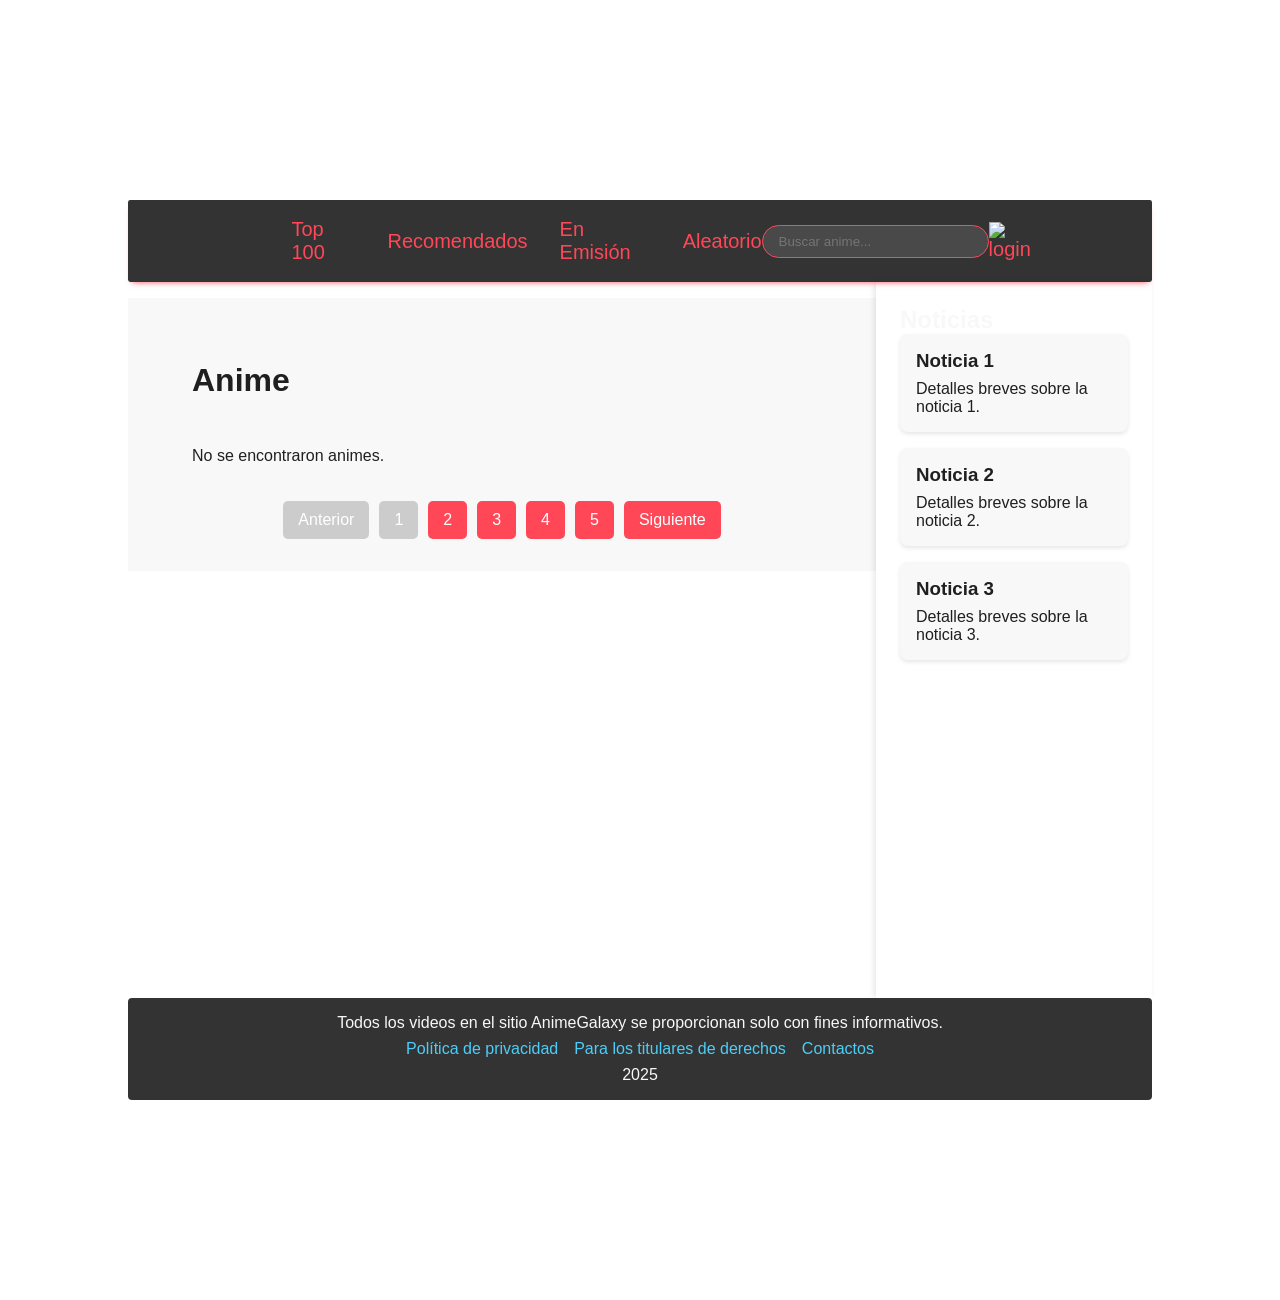
==== index.html @ c3c356a2 "Guardar antes de aplicar stash" ====
<!DOCTYPE html>
<html lang="es">

<head>
   <meta charset="UTF-8">
   <meta name="viewport" content="width=device-width, initial-scale=1.0">
   <title>AnimeGalaxy</title>
   <link rel="stylesheet" href="styles/styles.css">
   <link rel="icon" type="image/x-icon" href="icons/favicon.ico">
</head>

<body>
   <!-- ********Cabecera******** -->
   <header>
      <nav class="menu">

         <a href="index.html" id="logo">
            <!-- <img src="images/logo.webp" alt="logo de AnimeGalaxy"> -->
         </a>

         <ul>
            <li><a href="index.html?categoria=top100">Top 100</a></li>
            <li><a href="index.html?categoria=mejorCalificados">Recomendados</a></li>
            <li><a href="index.html?categoria=ongoing">En Emisión</a></li>
            <li><a href="index.html?categoria=random">Aleatorio</a></li>
         </ul>

         <form class="buscar" id="buscarForm">
            <input type="text" id="animeInput" placeholder="Buscar anime..." name="q">
            <button type="submit">
               <!-- <img src="icons/lupa.png" alt="Buscar" style="height: 20px;"> -->
            </button>
         </form>

         <div class="login-boton">
            <a href="html/login.html">
               <img src="icons/usuario.png" alt="login">
            </a>
         </div>
      </nav>
   </header>

   <!-- ********Main******** -->
   <div class="content">
      <main>
         <h1>Anime</h1>

         <!-- <section id="resultado"></section> -->

         <section class="catalogo" id="resultado">

         </section>

         <nav id="page-nav" class="paginacion"></nav>
      </main>

      <!-- ----------Aside----------- -->
      <aside>
         <h2>Noticias</h2>
         <article class="card-news">
            <h3>Noticia 1</h3>
            <p>Detalles breves sobre la noticia 1.</p>
         </article>
         <article class="card-news">
            <h3>Noticia 2</h3>
            <p>Detalles breves sobre la noticia 2.</p>
         </article>
         <article class="card-news">
            <h3>Noticia 3</h3>
            <p>Detalles breves sobre la noticia 3.</p>
         </article>
      </aside>

   </div>

   <!-- ********Footer******** -->
   <footer>
      <p>Todos los videos en el sitio AnimeGalaxy se proporcionan solo con fines informativos.</p>

      <nav>
         <ul>
            <li><a href="#">Política de privacidad</a></li>
            <li><a href="#">Para los titulares de derechos</a></li>
            <li><a href="#">Contactos</a></li>
         </ul>
      </nav>

      <p>2025</p>
   </footer>

   <script type="module" src="js/app.js"></script>
</body>

</html>
---- styles/styles.css ----
:root {
   --main-accent: #FF4757; 
   --secondary-accent: #4BCFFA;
   --main-bg: #F8F8F8;
   --dark-bg: #141414;
   --secondary-bg: #333333;
   --secondary-dark-bg: #1f1f1f;
   --text-color: #1F1F1F;
   --highlight-color: #FFA07A;
}
*{
   margin: 0;
   padding: 0;
}
body{
   min-height: 100vh;
   display: flex;
   flex-direction: column;
   align-items: center;

   font-family: Arial, Helvetica, sans-serif;
   font-size: 16px;
   /* background-color: var(--main-bg); */
   background-image: url(/images/bg.jpg);
   background-repeat:no-repeat;
   background-size:cover;
   background-attachment: fixed;
   color: var(--text-color);
   /* overflow: hidden; */

   padding-top: 200px;
   padding-bottom: 200px;
}
footer,header{
   flex-shrink: 0;
}
h1,section{
   margin: 1rem;
   padding: 1rem;
}
/* -----------Header----------------- */
header{
   width: 80%;
   background-color: var(--secondary-bg);
   color: var(--main-accent);
   display: flex;
   justify-content: center;

   box-shadow: 0 4px 6px -4px var(--main-accent);
   padding: 1rem;
   box-sizing: border-box;
   border-radius: 0.15rem;


}
.sticky{
   width: 100%;
   position: fixed;
   top: 0;
   z-index: 1000;
}
.menu{
   display: flex;
   width: 80%;
   height: 100%;
   justify-content: space-around;
   align-items: center;
}
#logo{
   height: 50px;
   width: 50px;
   background: no-repeat center url(/images/logo.webp);
   background-size: contain;
   border-radius: 0.5rem;
}
/* #logo img{
   border-radius: 1rem;
}
.menu img{
   width: 100%;
   height: 100%;
} */
.menu ul {
   list-style: none;
   display: flex;
   gap: 2rem;

   height: 100%;
}
.menu a {
   text-decoration: none;
   color: var(--main-accent);
   transition: color 0.3s;
   font-size: 1.25rem;

   display: flex;
   height: 100%;
   align-items: center;
}
.menu a:hover {
   color: var(--highlight-color);
}
.buscar{
   position: relative;
   display: flex;
   align-items: center;
}
.buscar input {
   padding: 0.5rem 2.5rem 0.5rem 1rem;
   border: 1px solid var(--main-accent);
   border-radius: 20px;
   outline: none;

   background: #494949;
   color: var(--main-bg);
}
.buscar button {
   position: absolute;
   height: 1.25rem;
   width: 1.25rem;
   right: 0.5rem;
   background: no-repeat center / contain url(/icons/lupa.png);
   border: none;
   cursor: pointer;
   font-size: 1.2rem;
}

.login-boton{
   width: 50px;
   height: 50px;
}
.login-boton a img{
   width: 100%;
}

/* --------------Main----------------- */
.content{
   /* margin-top: 80px; */
   width: 80%;
   display: flex;
   flex-direction: row;
   justify-content: center;
   flex: 1;
}
main{
   margin: 1rem auto;
   /* width: 80%; */
   padding: 2rem;
   background-color: var(--main-bg);
   height: 100%;
   flex: 3;
}

.catalogo{
   display: grid;
   grid-template-columns: repeat(auto-fit, minmax(200px, 1fr));
   gap: 20px;
}
.card{
   position: relative;
   background-color: var(--secondary-bg);
   border-radius: 8px;
   overflow: hidden;
   text-align: center;
   box-shadow: 0 4px 6px rgba(0, 0, 0, 0.3);
   transition: transform 0.3s;
}
.card img {
   width: 100%;
   height: 300px;
   object-fit: cover;
}
.card h3 {
   margin: 10px 0;
   font-size: 18px;
   color: var(--main-accent);
}
.card:hover {
   transform: scale(1.05);
}
.anime-info {
   position: absolute;
   top: 0;
   left: 0;
   right: 0;
   bottom: 0;
   background-color: rgba(0, 0, 0, 0.6);
   color: var(--main-bg);
   opacity: 0;

   display: flex;
   flex-direction: column;
   justify-content: center;
   align-items: center;
   padding: 10px;
   transition: opacity 0.3s;
}
.card:hover .anime-info {
   opacity: 1;
}
.anime-info p {
   margin: 10px 0;
   font-size: 14px;
}
.anime-info button {
   background-color: var(--main-accent);
   border: none;
   padding: 10px;
   color: var(--main-bg);
   font-size: 16px;
   cursor: pointer;
   border-radius: 4px;

   transition: background-color 0.2s;
}

.anime-info button:hover {
   background-color: var(--highlight-color);
}
.card a {
   text-decoration: none;
   color: inherit;
}
.card h3 {
   pointer-events: none;
}

/* ---aside---- */
aside {
   flex: 1;
   /* background-color: var(--secondary-bg); */
   color: var(--main-bg);
   padding: 1.5rem;
   box-shadow: -2px 0 6px rgba(0, 0, 0, 0.1);
}

.card-news {
   background-color: var(--main-bg);
   color: var(--text-color);
   border-radius: 8px;
   padding: 1rem;
   margin-bottom: 1rem;
   box-shadow: 0 2px 4px rgba(0, 0, 0, 0.1);
}

.card-news h3 {
   margin-bottom: 0.5rem;
}

.card-news p {
   margin: 0;
}
/* -------Footer--------- */
footer{
   width: 80%;
   background-color: var(--secondary-bg);
   color: var(--main-bg);
   padding: 1rem;
   text-align: center;

   box-sizing: border-box;
   border-radius: 0.25rem;
}
footer ul {
   list-style: none;
   display: flex;
   justify-content: center;
   gap: 1rem;
   padding: 0.5rem 0;
}
footer a {
   color: var(--secondary-accent);
   text-decoration: none;
}
footer a:hover {
   text-decoration: underline;
}

/* Paginacion */
.paginacion {
   display: flex;
   justify-content: center;
   gap: 10px;
   margin-top: 20px;
}

.paginacion button {
   background-color: var(--main-accent);
   color: white;
   border: none;
   padding: 10px 15px;
   font-size: 16px;
   cursor: pointer;
   border-radius: 5px;
   transition: background 0.3s;
}

.paginacion button:disabled {
   background-color: #ccc;
   cursor: not-allowed;
}

.paginacion button:hover:not(:disabled) {
   background-color: var(--highlight-color);
}


/* @media 600 {
   
} */
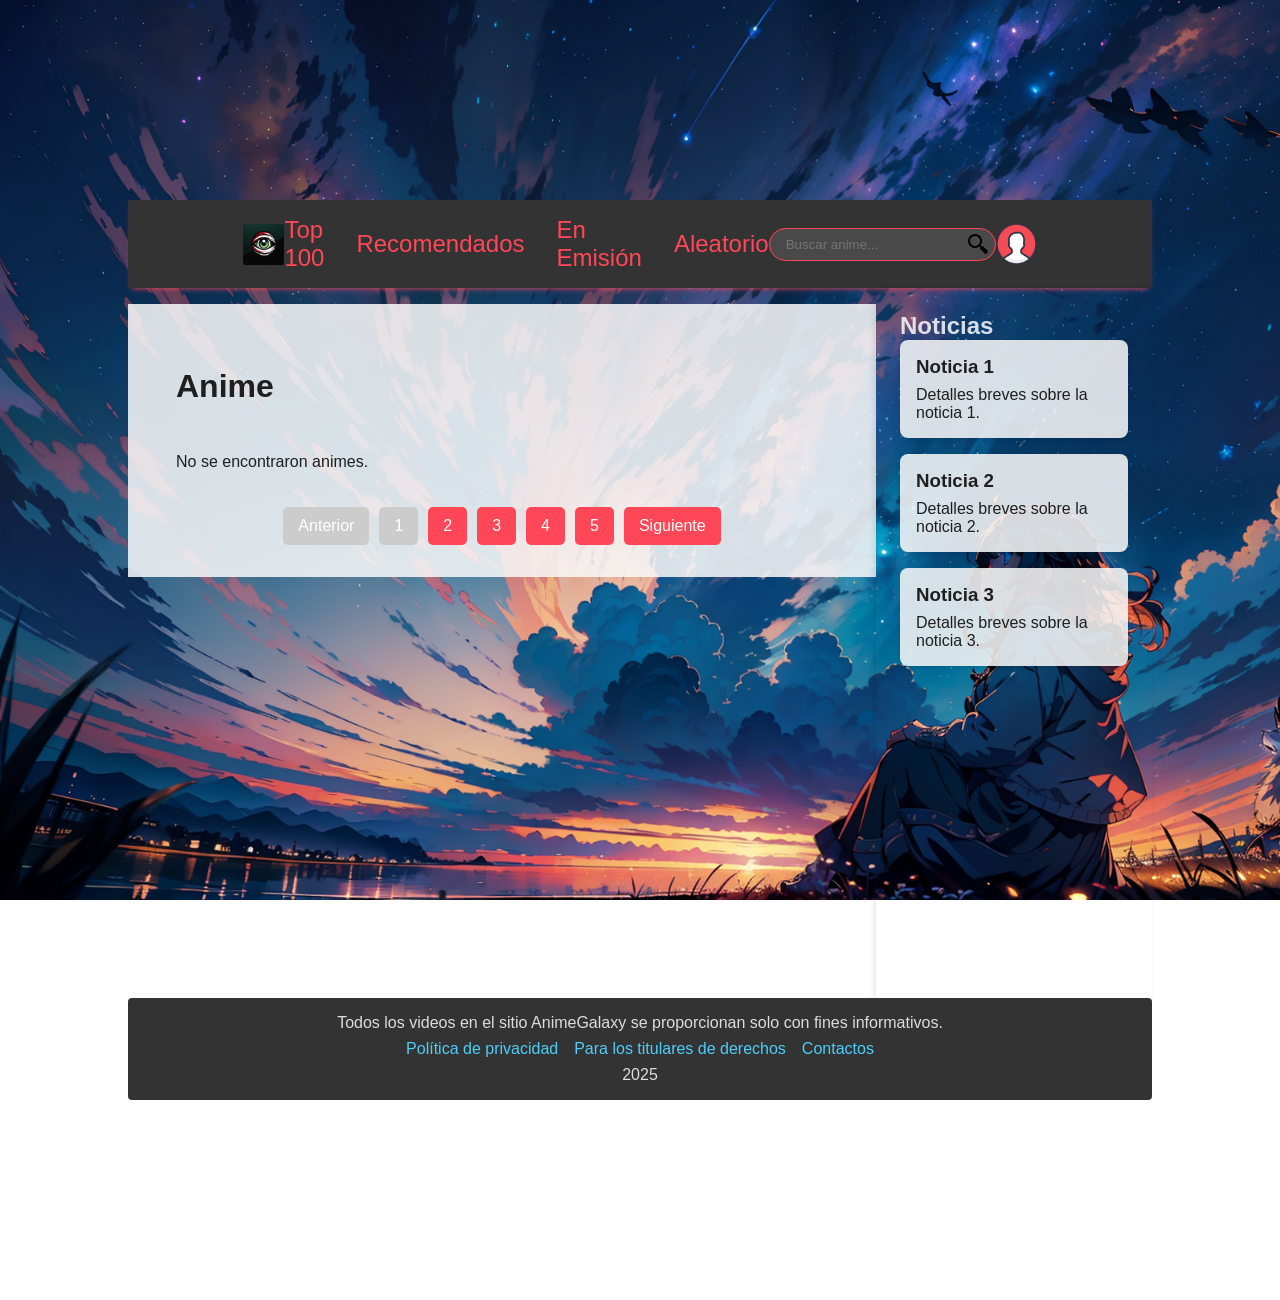
==== commit 6e5c75be: "version 1.2 -agregado trailer y detalles de anime pulsado -la busqueda funciona desde todas las pagi" ====
--- a/index.html
+++ b/index.html
@@ -26,7 +26,7 @@
          </ul>
 
          <form class="buscar" id="buscarForm">
-            <input type="text" id="animeInput" placeholder="Buscar anime..." name="q">
+            <input type="text" id="animeInput" placeholder="Buscar anime..." name="busqueda">
             <button type="submit">
                <!-- <img src="icons/lupa.png" alt="Buscar" style="height: 20px;"> -->
             </button>
--- a/styles/styles.css
+++ b/styles/styles.css
@@ -1,7 +1,7 @@
 :root {
    --main-accent: #FF4757; 
    --secondary-accent: #4BCFFA;
-   --main-bg: #F8F8F8;
+   --main-bg: #f8f8f8dc;
    --dark-bg: #141414;
    --secondary-bg: #333333;
    --secondary-dark-bg: #1f1f1f;
@@ -35,9 +35,10 @@
    flex-shrink: 0;
 }
 h1,section{
-   margin: 1rem;
+   margin: 1rem 0;
    padding: 1rem;
 }
+
 /* -----------Header----------------- */
 header{
    width: 80%;
@@ -50,8 +51,6 @@
    padding: 1rem;
    box-sizing: border-box;
    border-radius: 0.15rem;
-
-
 }
 .sticky{
    width: 100%;
@@ -91,7 +90,7 @@
    text-decoration: none;
    color: var(--main-accent);
    transition: color 0.3s;
-   font-size: 1.25rem;
+   font-size: 1.5rem;
 
    display: flex;
    height: 100%;
@@ -147,6 +146,7 @@
    /* width: 80%; */
    padding: 2rem;
    background-color: var(--main-bg);
+
    height: 100%;
    flex: 3;
 }
@@ -304,6 +304,86 @@
    background-color: var(--highlight-color);
 }
 
+/*-------- Anime detalles ------*/
+.anime-info-box {
+   font-size: 1.8rem;
+  display: flex;
+  gap: 2rem;
+  background-color: var(--secondary-bg);
+  padding: 2rem;
+  border-radius: 1rem;
+  box-shadow: 0 0 10px rgba(0,0,0,0.2);
+  color: var(--main-bg);
+  margin-bottom: 2rem;
+}
+
+.anime-info-box .cover {
+  position: relative;
+  min-width: 200px;
+}
+
+.anime-info-box .cover img {
+  width: 100%;
+  border-radius: 10px;
+  object-fit: cover;
+}
+
+.anime-info-box .episodios-label {
+  position: absolute;
+  top: 0;
+  left: 0;
+  background-color: var(--main-accent);
+  padding: 0.2rem 0.6rem;
+  font-size: 0.9rem;
+  border-radius: 0 5px 5px 0;
+  color: var(--main-bg);
+}
+
+.anime-info-box .info h1 {
+  font-size: 2.5rem;
+  color: var(--main-accent);
+  margin: 0;
+  padding: 1rem 0;
+
+}
+
+.info ul{
+  list-style: none;
+  padding: 0;
+  margin: 0 0 1rem 0;
+}
+
+.info ul li {
+  margin-bottom: 0.5rem;
+}
+
+.descripcion {
+  line-height: 1.6;
+  font-size: 1.5rem;
+  margin-top: 1rem;
+}
+
+.ver-ahora {
+  background-color: var(--main-accent);
+  color: var(--main-bg);
+  border: none;
+  padding: 0.75rem 1.5rem;
+  border-radius: 6px;
+  font-size: 1rem;
+  margin-top: 1rem;
+  cursor: pointer;
+  transition: background-color 0.3s;
+}
+
+.ver-ahora:hover {
+  background-color: var(--highlight-color);
+}
+
+#reproductor{
+   width: 100%;
+   display: flex;
+   justify-content: center;
+}
 
 /* @media 600 {
    
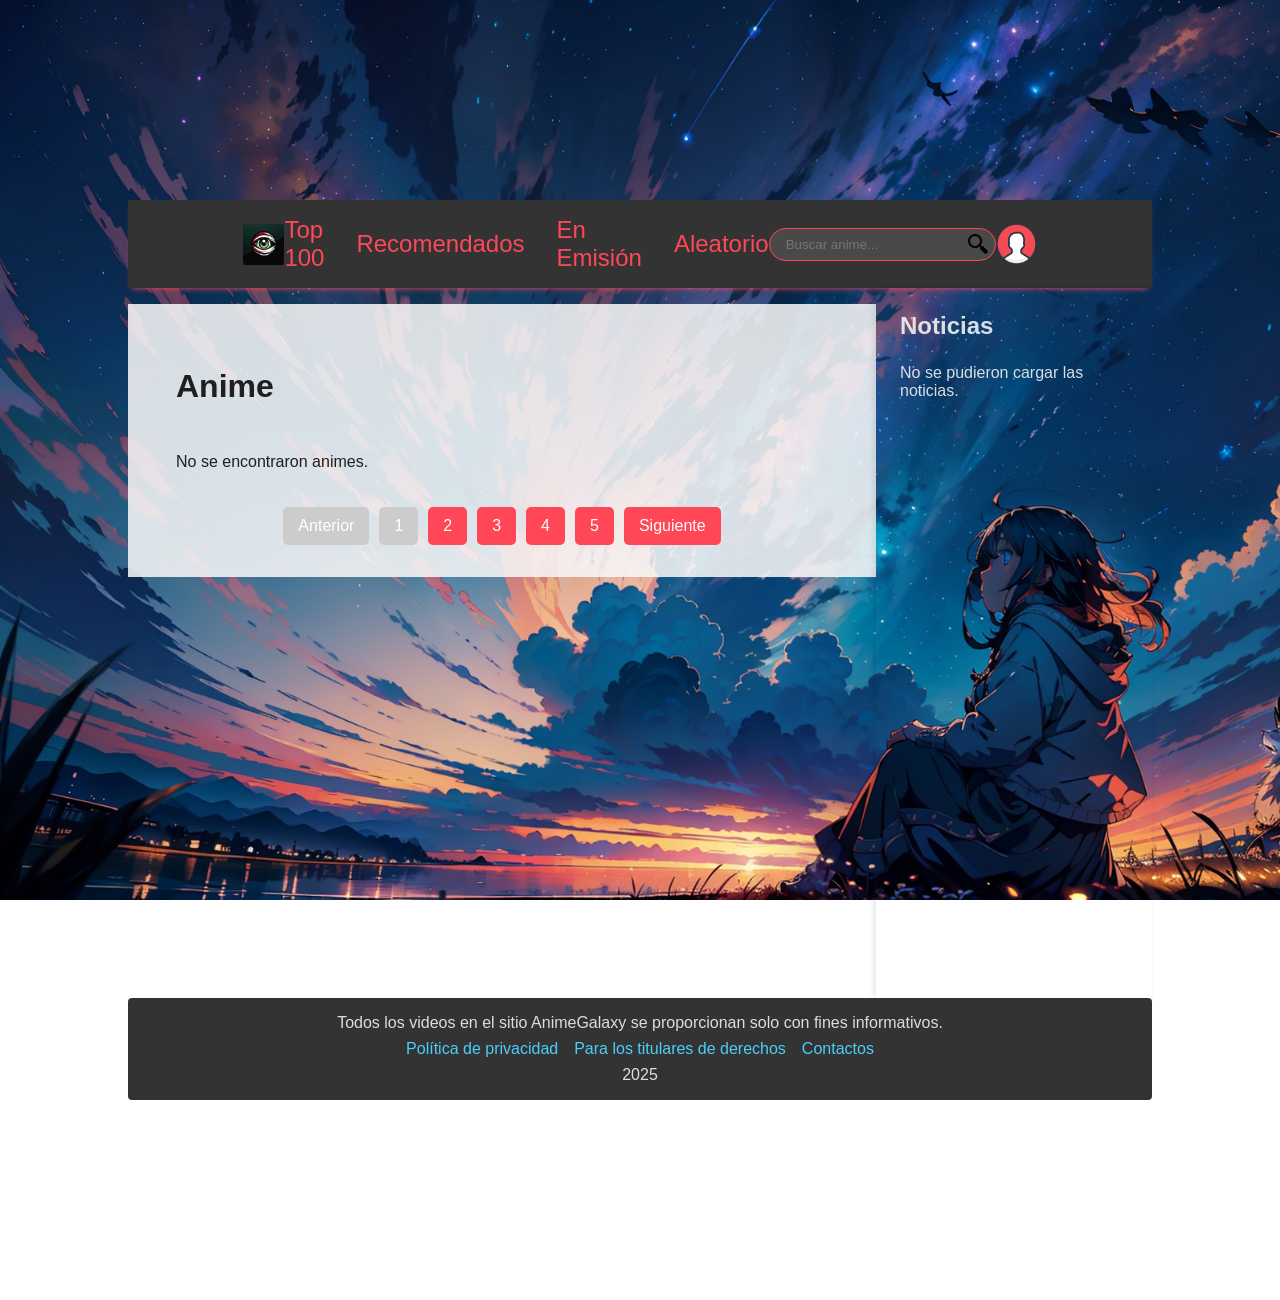
==== commit b13fef48: "version1.3 arreglado el error de buscar form, añadiendo cargarLayout en detalles.js" ====
--- a/index.html
+++ b/index.html
@@ -55,21 +55,7 @@
       </main>
 
       <!-- ----------Aside----------- -->
-      <aside>
-         <h2>Noticias</h2>
-         <article class="card-news">
-            <h3>Noticia 1</h3>
-            <p>Detalles breves sobre la noticia 1.</p>
-         </article>
-         <article class="card-news">
-            <h3>Noticia 2</h3>
-            <p>Detalles breves sobre la noticia 2.</p>
-         </article>
-         <article class="card-news">
-            <h3>Noticia 3</h3>
-            <p>Detalles breves sobre la noticia 3.</p>
-         </article>
-      </aside>
+      <aside id="layout-aside"></aside>
 
    </div>
 
--- a/styles/styles.css
+++ b/styles/styles.css
@@ -234,6 +234,10 @@
    box-shadow: -2px 0 6px rgba(0, 0, 0, 0.1);
 }
 
+aside h2{
+   margin-bottom: 1.5rem;
+}
+
 .card-news {
    background-color: var(--main-bg);
    color: var(--text-color);
@@ -241,14 +245,22 @@
    padding: 1rem;
    margin-bottom: 1rem;
    box-shadow: 0 2px 4px rgba(0, 0, 0, 0.1);
+
+   transition: 0.3s ease;
 }
 
 .card-news h3 {
    margin-bottom: 0.5rem;
+   color: var(--main-accent);
 }
 
 .card-news p {
    margin: 0;
+}
+
+aside .card-news:hover{
+   background-color: var(--highlight-color);
+   scale: 1.1;
 }
 /* -------Footer--------- */
 footer{
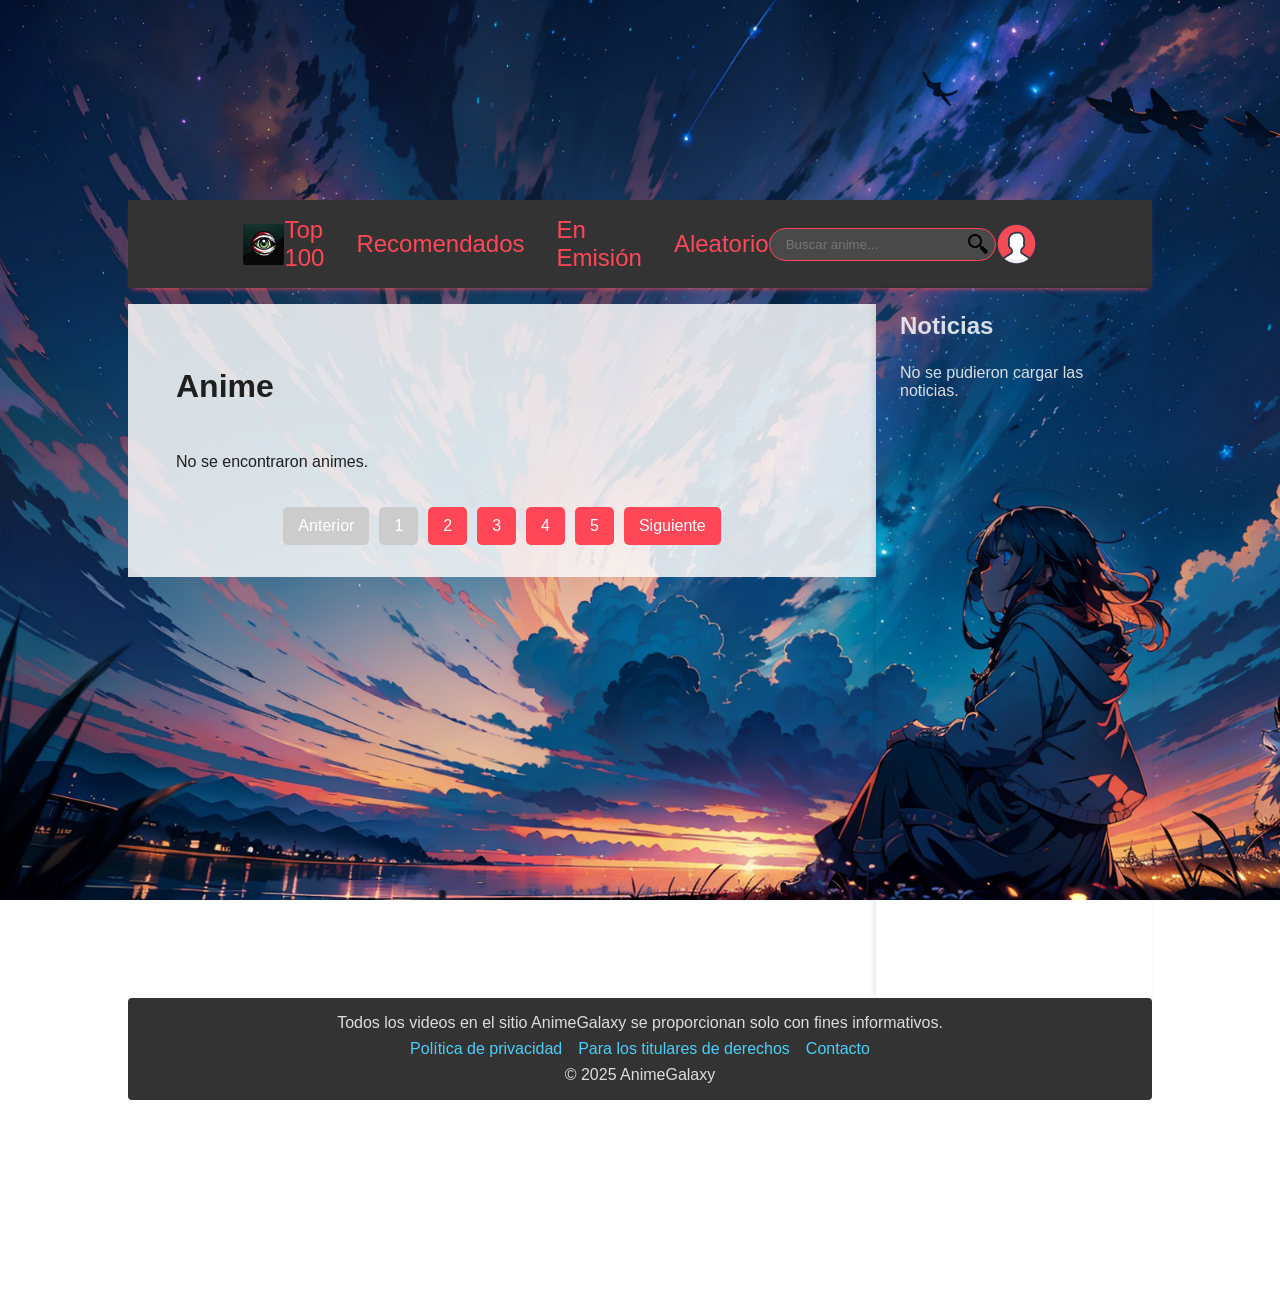
==== commit 444398d8: "version 1.4 Casi completo Agregado: login, jquery, media queries, paginas de footer" ====
--- a/index.html
+++ b/index.html
@@ -11,34 +11,7 @@
 
 <body>
    <!-- ********Cabecera******** -->
-   <header>
-      <nav class="menu">
-
-         <a href="index.html" id="logo">
-            <!-- <img src="images/logo.webp" alt="logo de AnimeGalaxy"> -->
-         </a>
-
-         <ul>
-            <li><a href="index.html?categoria=top100">Top 100</a></li>
-            <li><a href="index.html?categoria=mejorCalificados">Recomendados</a></li>
-            <li><a href="index.html?categoria=ongoing">En Emisión</a></li>
-            <li><a href="index.html?categoria=random">Aleatorio</a></li>
-         </ul>
-
-         <form class="buscar" id="buscarForm">
-            <input type="text" id="animeInput" placeholder="Buscar anime..." name="busqueda">
-            <button type="submit">
-               <!-- <img src="icons/lupa.png" alt="Buscar" style="height: 20px;"> -->
-            </button>
-         </form>
-
-         <div class="login-boton">
-            <a href="html/login.html">
-               <img src="icons/usuario.png" alt="login">
-            </a>
-         </div>
-      </nav>
-   </header>
+   <header id="layout-header"></header>
 
    <!-- ********Main******** -->
    <div class="content">
@@ -60,19 +33,7 @@
    </div>
 
    <!-- ********Footer******** -->
-   <footer>
-      <p>Todos los videos en el sitio AnimeGalaxy se proporcionan solo con fines informativos.</p>
-
-      <nav>
-         <ul>
-            <li><a href="#">Política de privacidad</a></li>
-            <li><a href="#">Para los titulares de derechos</a></li>
-            <li><a href="#">Contactos</a></li>
-         </ul>
-      </nav>
-
-      <p>2025</p>
-   </footer>
+   <footer id="layout-footer"></footer>
 
    <script type="module" src="js/app.js"></script>
 </body>
--- a/styles/styles.css
+++ b/styles/styles.css
@@ -210,7 +210,6 @@
    font-size: 16px;
    cursor: pointer;
    border-radius: 4px;
-
    transition: background-color 0.2s;
 }
 
@@ -262,6 +261,7 @@
    background-color: var(--highlight-color);
    scale: 1.1;
 }
+
 /* -------Footer--------- */
 footer{
    width: 80%;
@@ -397,6 +397,177 @@
    justify-content: center;
 }
 
-/* @media 600 {
-   
+/* Estilos para el formulario de contacto */
+.formulario-contacto {
+  display: flex;
+  flex-direction: column;
+  gap: 1rem;
+  max-width: 600px;
+  margin: 2rem auto;
+  padding: 2rem;
+  background-color: var(--main-bg);
+  border: 1px solid var(--main-accent);
+  border-radius: 10px;
+  box-shadow: 0 4px 10px rgba(0, 0, 0, 0.1);
+}
+
+.formulario-contacto label {
+  font-weight: bold;
+  color: var(--text-color);
+}
+
+.formulario-contacto input,
+.formulario-contacto textarea {
+  padding: 0.75rem;
+  border: 1px solid #ccc;
+  border-radius: 6px;
+  font-size: 1rem;
+  background-color: #fff;
+  resize: vertical;
+}
+
+.formulario-contacto button {
+  align-self: flex-start;
+  padding: 0.75rem 1.5rem;
+  font-size: 1rem;
+  background-color: var(--main-accent);
+  color: white;
+  border: none;
+  border-radius: 6px;
+  cursor: pointer;
+  transition: background-color 0.3s ease;
+}
+
+.formulario-contacto button:hover {
+  background-color: var(--highlight-color);
+}
+
+/* Estilos para derechos.html */
+.contenido-estatico {
+   max-width: 900px;
+}
+
+.texto-legal {
+   font-size: 1rem;
+   line-height: 1.6;
+}
+
+.texto-legal ul {
+   list-style: disc inside;
+   margin-top: 1rem;
+   padding-left: 1rem;
+}
+
+.texto-legal a {
+   color: var(--main-accent);
+   text-decoration: underline;
+}
+
+
+/* Diseño para pantallas pequeñas (smartphones) */
+@media (max-width: 600px) {
+   body {
+      padding-top: 100px;
+      padding-bottom: 100px;
+   }
+
+   header {
+      width: 100%;
+      flex-direction: column;
+      padding: 0.5rem;
+   }
+
+   .menu ul {
+      flex-direction: column;
+      gap: 1rem;
+   }
+
+   .content {
+      flex-direction: column;
+      width: 100%;
+   }
+
+   main {
+      padding: 1rem;
+   }
+
+   aside {
+      padding: 1rem;
+   }
+
+   .catalogo {
+      grid-template-columns: repeat(auto-fit, minmax(150px, 1fr));
+      gap: 10px;
+   }
+
+   .anime-info-box {
+      flex-direction: column;
+      gap: 1rem;
+   }
+
+   .anime-info-box .cover {
+      width: 100%;
+   }
+
+   .anime-info-box .info h1 {
+      font-size: 2rem;
+   }
+
+   .descripcion {
+      font-size: 1.2rem;
+   }
+}
+
+/* Diseño para tablets */
+@media (max-width: 900px) {
+   header {
+      width: 100%;
+   }
+
+   .menu ul {
+      gap: 1rem;
+   }
+
+   .content {
+      width: 90%;
+   }
+
+   .catalogo {
+      grid-template-columns: repeat(auto-fit, minmax(180px, 1fr));
+   }
+
+   .anime-info-box {
+      gap: 1.5rem;
+   }
+
+   .anime-info-box .info h1 {
+      font-size: 2.2rem;
+   }
+
+   .descripcion {
+      font-size: 1.4rem;
+   }
+}
+
+/* Diseño para pantallas grandes (desktop) */
+/* @media (min-width: 1200px) {
+   .content {
+      width: 80%;
+   }
+
+   .catalogo {
+      grid-template-columns: repeat(auto-fit, minmax(250px, 1fr));
+   }
+
+   .anime-info-box {
+      gap: 2rem;
+   }
+
+   .anime-info-box .info h1 {
+      font-size: 2.5rem;
+   }
+
+   .descripcion {
+      font-size: 1.5rem;
+   }
 } */
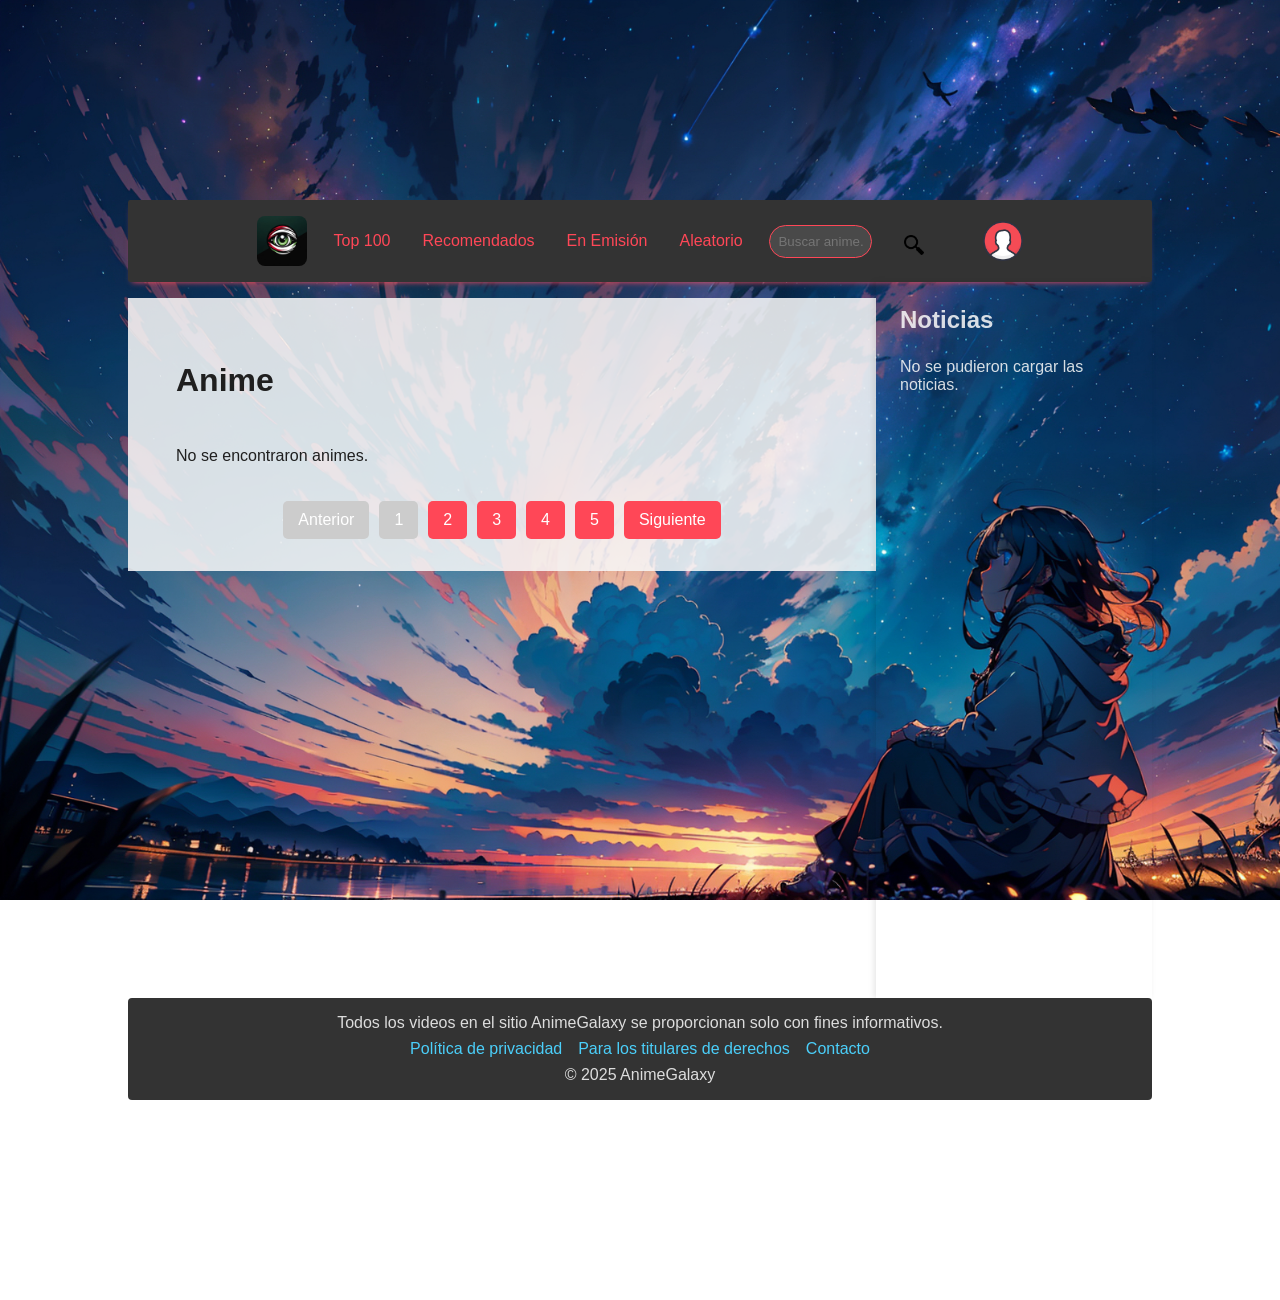
==== commit 87e8058f: "fix" ====
--- a/index.html
+++ b/index.html
@@ -6,7 +6,7 @@
    <meta name="viewport" content="width=device-width, initial-scale=1.0">
    <title>AnimeGalaxy</title>
    <link rel="stylesheet" href="styles/styles.css">
-   <link rel="icon" type="image/x-icon" href="icons/favicon.ico">
+   <link rel="icon" type="image/x-icon" href="/icons/favicon.ico">
 </head>
 
 <body>
--- a/styles/styles.css
+++ b/styles/styles.css
@@ -21,7 +21,7 @@
    font-family: Arial, Helvetica, sans-serif;
    font-size: 16px;
    /* background-color: var(--main-bg); */
-   background-image: url(/images/bg.jpg);
+   background-image: url(../images/bg.jpg);
    background-repeat:no-repeat;
    background-size:cover;
    background-attachment: fixed;
@@ -68,7 +68,7 @@
 #logo{
    height: 50px;
    width: 50px;
-   background: no-repeat center url(/images/logo.webp);
+   background: no-repeat center url(../images/logo.webp);
    background-size: contain;
    border-radius: 0.5rem;
 }
@@ -118,7 +118,7 @@
    height: 1.25rem;
    width: 1.25rem;
    right: 0.5rem;
-   background: no-repeat center / contain url(/icons/lupa.png);
+   background: no-repeat center / contain url(../icons/lupa.png);
    border: none;
    cursor: pointer;
    font-size: 1.2rem;
@@ -465,7 +465,7 @@
 
 
 /* Diseño para pantallas pequeñas (smartphones) */
-@media (max-width: 600px) {
+@media (max-width: 800px) {
    body {
       padding-top: 100px;
       padding-bottom: 100px;
@@ -549,25 +549,27 @@
    }
 }
 
-/* Diseño para pantallas grandes (desktop) */
-/* @media (min-width: 1200px) {
-   .content {
-      width: 80%;
-   }
-
-   .catalogo {
-      grid-template-columns: repeat(auto-fit, minmax(250px, 1fr));
-   }
-
-   .anime-info-box {
-      gap: 2rem;
-   }
-
-   .anime-info-box .info h1 {
-      font-size: 2.5rem;
-   }
-
-   .descripcion {
-      font-size: 1.5rem;
-   }
-} */+@media (max-width: 1368px) {
+   .card h3{
+      font-size: 1rem;
+   }
+   .buscar input {
+      width: 100%;
+      padding: 0.5rem;
+   }
+
+   .buscar button {
+      position: static;
+      width: 100%;
+      margin-top: 0.5rem;
+   }
+
+   .login-boton {
+      width: 40px;
+      height: 40px;
+   }
+
+   .menu a {
+      font-size: 1rem;
+   }
+}
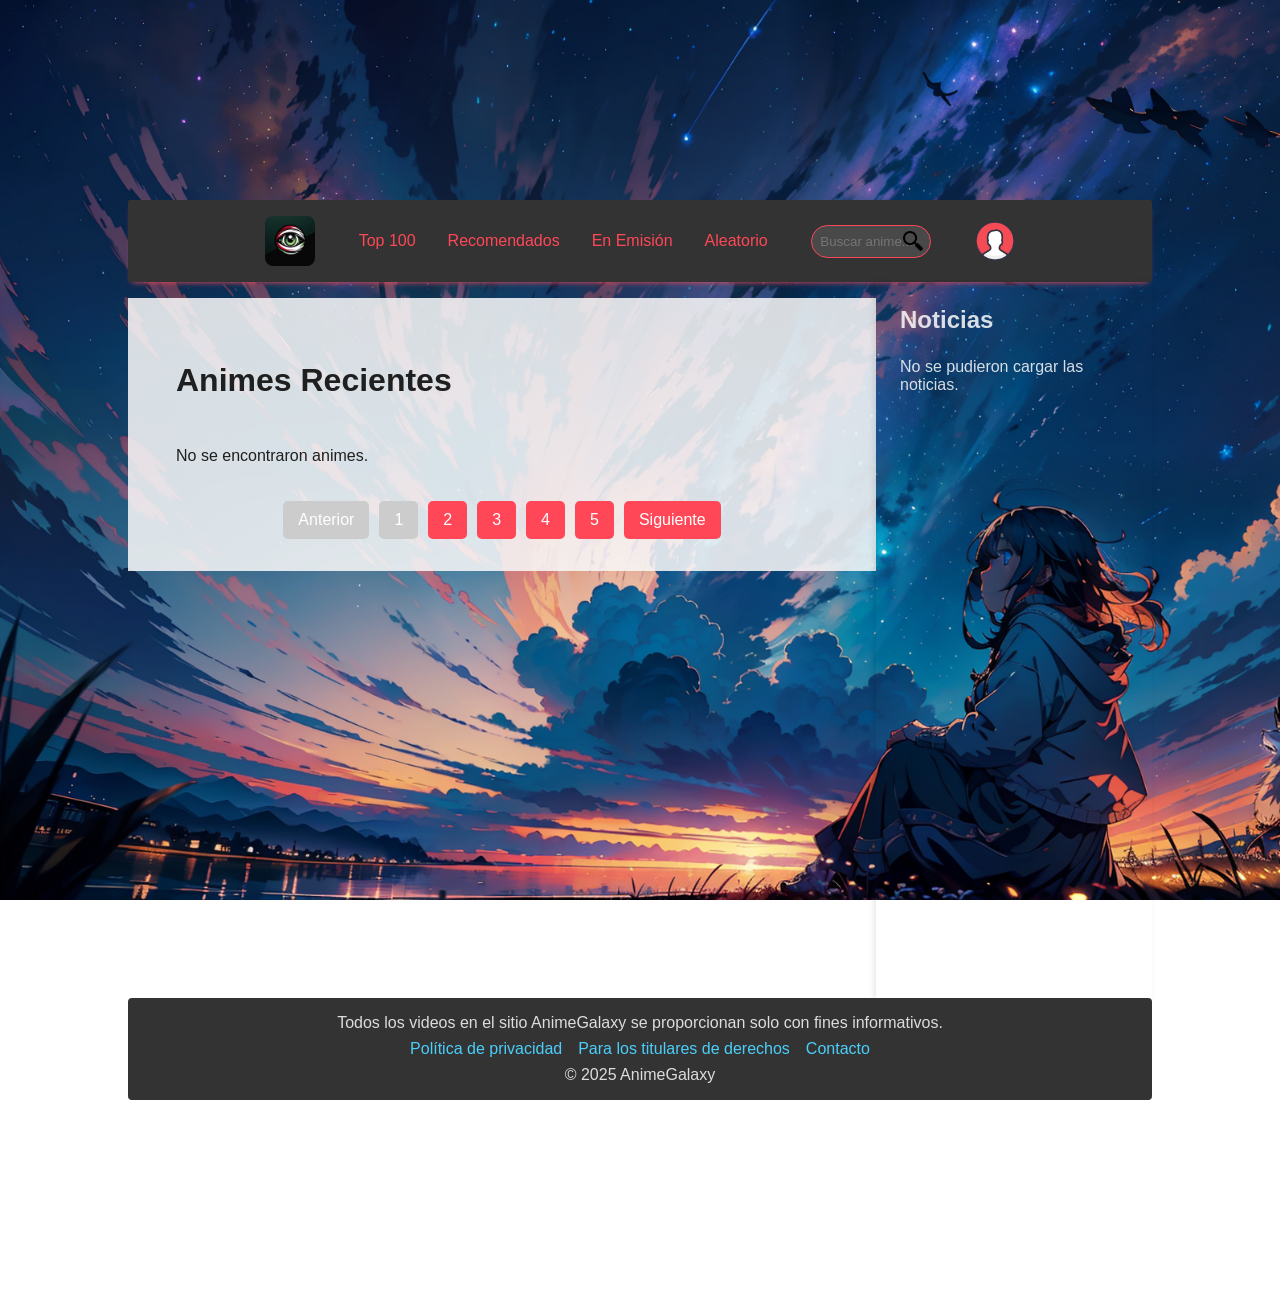
==== commit 7acab095: "mejoras control de h1 segun la pagina top 100 muestra solo 100  titulos" ====
--- a/index.html
+++ b/index.html
@@ -6,7 +6,7 @@
    <meta name="viewport" content="width=device-width, initial-scale=1.0">
    <title>AnimeGalaxy</title>
    <link rel="stylesheet" href="styles/styles.css">
-   <link rel="icon" type="image/x-icon" href="/icons/favicon.ico">
+   <link rel="icon" type="image/x-icon" href="icons/favicon.ico">
 </head>
 
 <body>
@@ -16,7 +16,7 @@
    <!-- ********Main******** -->
    <div class="content">
       <main>
-         <h1>Anime</h1>
+         <h1></h1>
 
          <!-- <section id="resultado"></section> -->
 
--- a/styles/styles.css
+++ b/styles/styles.css
@@ -553,15 +553,16 @@
    .card h3{
       font-size: 1rem;
    }
+   .buscar{
+      width: 120px;
+   }
    .buscar input {
       width: 100%;
       padding: 0.5rem;
    }
 
    .buscar button {
-      position: static;
-      width: 100%;
-      margin-top: 0.5rem;
+      padding: 1px;
    }
 
    .login-boton {
